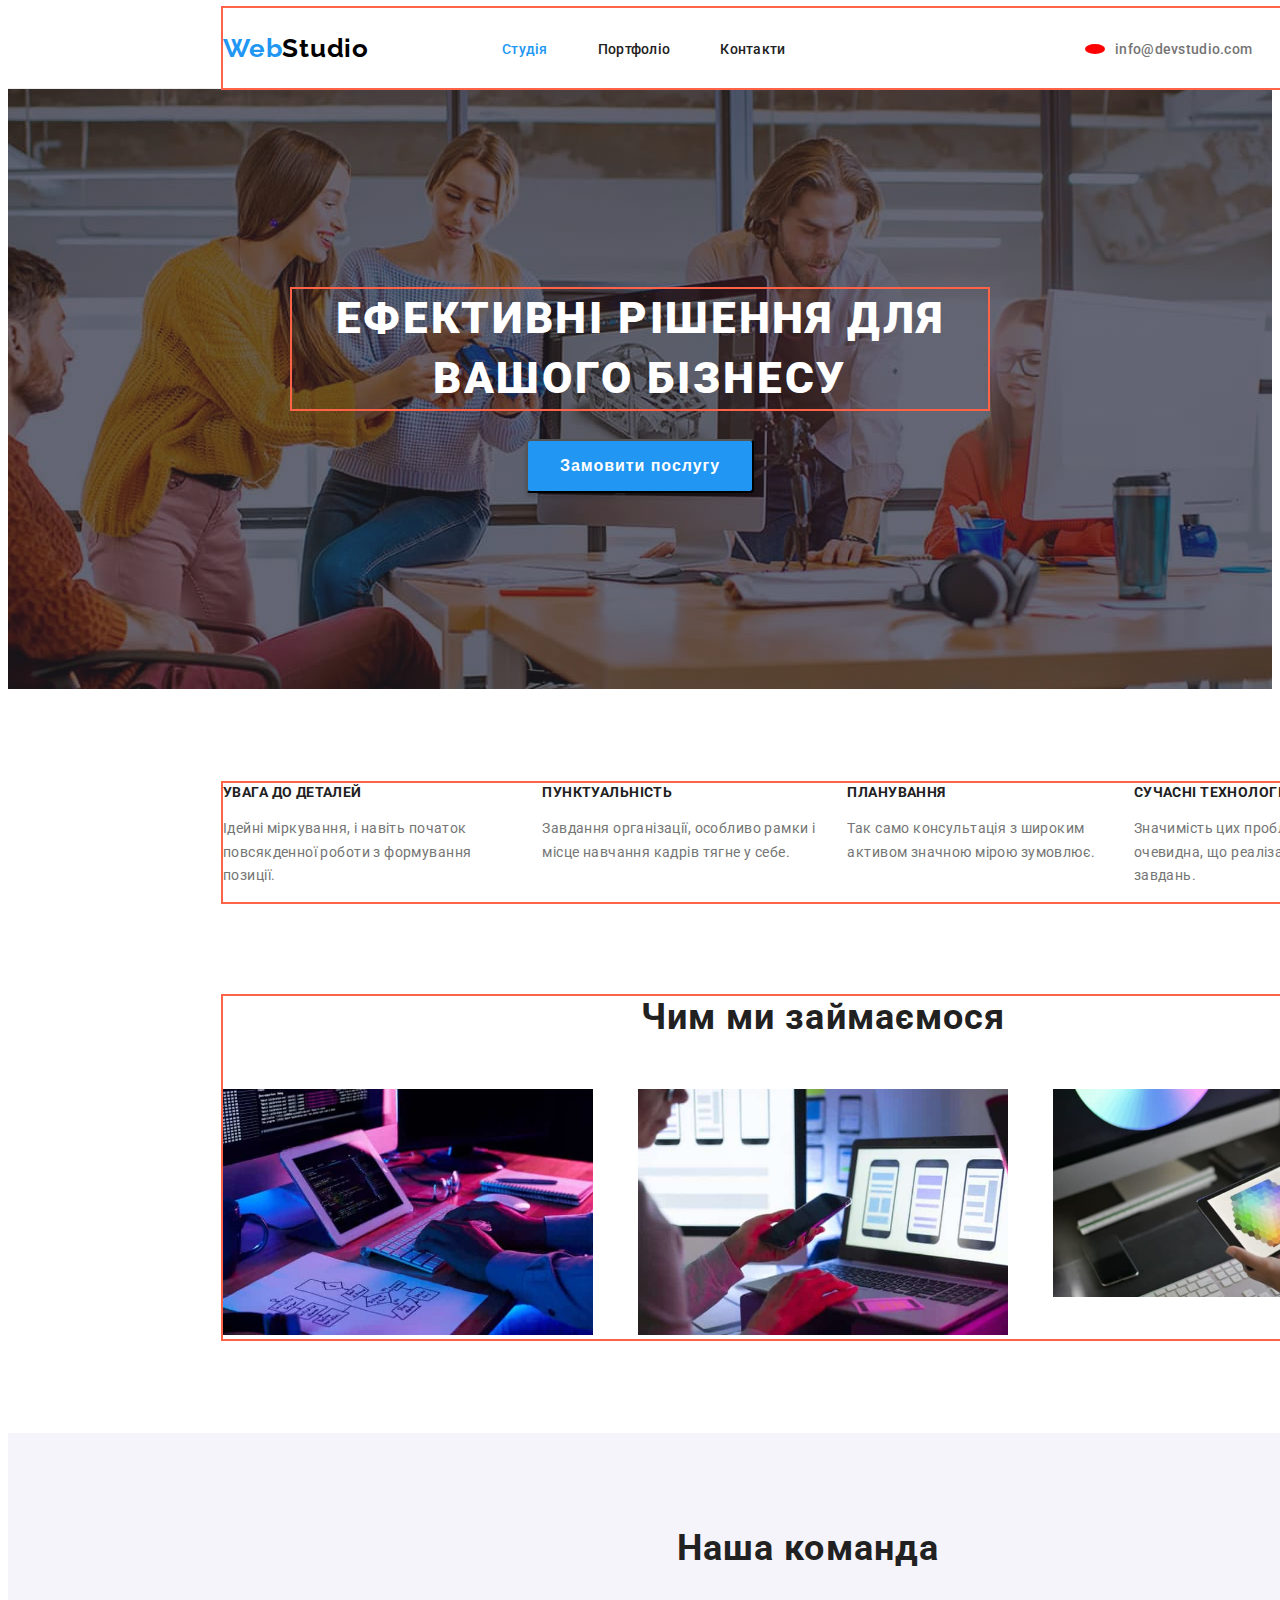
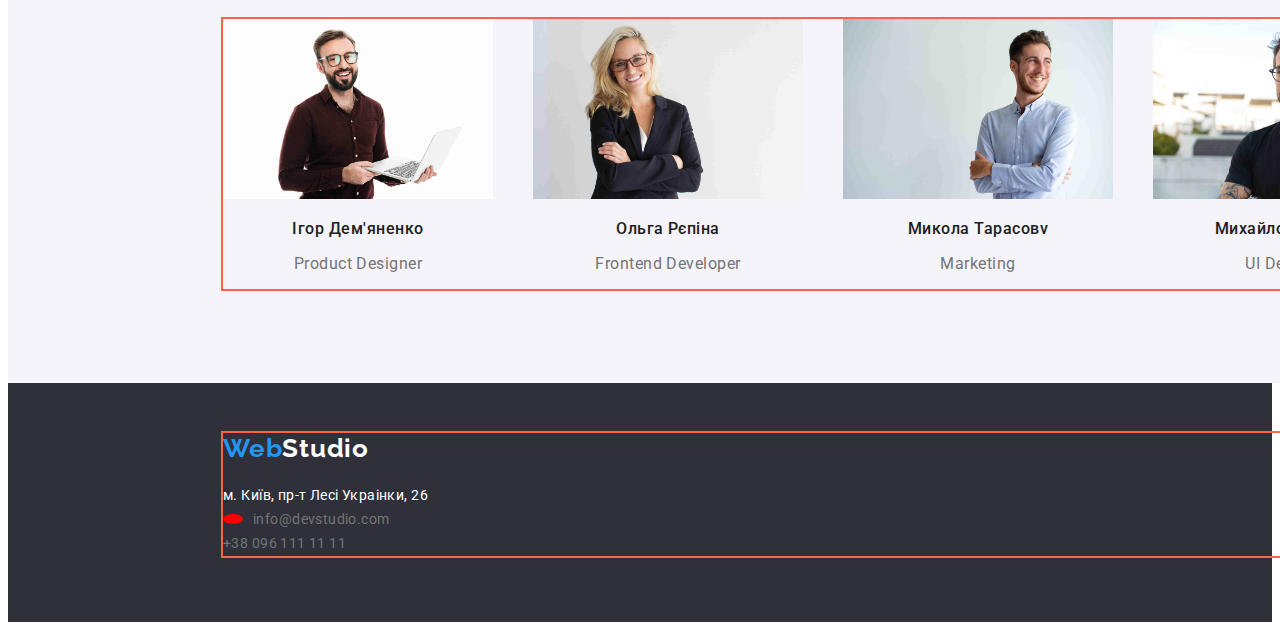
==== index.html @ aedfa8e0 "init: module graphic" ====
<!DOCTYPE html>
<html lang="UK">
  <head>
    <meta charset="UTF-8" />
    <meta http-equiv="X-UA-Compatible" content="IE=edge" />
    <meta name="viewport" content="width=device-width, initial-scale=1.0" />
    <title>Wed Studio</title>
    <link rel="preconnect" href="https://fonts.googleapis.com" />
    <link rel="preconnect" href="https://fonts.gstatic.com" crossorigin />
    <link
      href="https://fonts.googleapis.com/css2?family=Raleway:wght@700&family=Roboto:wght@400;500;700;900&display=swap"
      rel="stylesheet"/>
        <link rel="stylesheet" href="https://cdnjs.cloudflare.com/ajax/libs/modern-normalize/1.1.0/modern-normalize.min.css"
          integrity="sha512-wpPYUAdjBVSE4KJnH1VR1HeZfpl1ub8YT/NKx4PuQ5NmX2tKuGu6U/JRp5y+Y8XG2tV+wKQpNHVUX03MfMFn9Q=="
          crossorigin="anonymous" referrerpolicy="no-referrer" />
    <link rel="stylesheet" href="./css/styles.css" />
  </head>
  <body>
    <!-- Шапка сайту -->
    <header>
<div class="header-section container">
  <nav class="nav-menu">
  <a href="./index.html" class="logo-header"><span>Web</span>Studio</a>
  <ul class="nav-list">
    <li><a href="./index.html" class="studio current">Студія</a></li>
    <li><a href="./portfolio.html" class="portfolio">Портфоліо</a></li>
    <li><a href="/" class="contacts">Контакти</a></li>
  </ul>
</nav>
<ul class="header-address">
  <li><a href="mailto:info@devstudio.com" class="mail">info@devstudio.com</a></li>
  <li><a href="telto:+380961111111" class="tel">+38 096 111 11 11</a></li>
</ul>
</div>
    </header>
    <main>
      <!-- Герой -->
      <section class="hero">
        <h1 class="hero-heading">Ефективні рішення для вашого бізнесу</h1>
        <button type="button" class="hero-btn">Замовити послугу</button>
      </section>
      <!-- Особливості -->
      <section class="features container">
        <ul class="features-list">
          <li class="attantion">
            <h3>УВАГА ДО ДЕТАЛЕЙ</h3>
            <p>
              Ідейні міркування, і навіть початок повсякденної роботи з
              формування позиції.
            </p>
          </li>
          <li class="punctuality">
            <h3>ПУНКТУАЛЬНІСТЬ</h3>
            <p>
              Завдання організації, особливо рамки і місце навчання кадрів тягне
              у себе.
            </p>
          </li>
          <li class="planning">
            <h3>ПЛАНУВАННЯ</h3>
            <p>
              Так само консультація з широким активом значною мірою зумовлює.
            </p>
          </li>
          <li class="technologies">
            <h3>СУЧАСНІ ТЕХНОЛОГІЇ</h3>
            <p>
              Значимість цих проблем настільки очевидна, що реалізація планових
              завдань.
            </p>
          </li>
        </ul>
      </section>
      <!-- Чим ми займаємося -->
      <section class="working container">
        <h2>Чим ми займаємося</h2>
        <ul class="working-list">
          <li>
            <img
              src="./imges/working_prosses1.jpg"
              width="370"
              alt="Зображення з роботаю на клавіатурі"
            />
          </li>
          <li>
            <img
              src="./imges/working_prosses2.jpg"
              width="370"
              alt="Зображення з телефоном"
            />
          </li>
          <li>
            <img
              src="./imges/working_prosses3.jpg"
              width="370"
              alt="Злюраження з планшетом"
            />
          </li>
        </ul>
      </section>
      <!-- Наша команда -->
      <section class="team">
        <h2>Наша команда</h2>
        <ul class="team-list container">
          <li>
            <img
              src="./imges/igor_demyanenko.jpg"
              width="270"
              alt="Фото Ігор Дем'яненко"
            />
            <h3>Ігор Дем'яненко</h3>
            <p>Product Designer</p>
          </li>
          <li>
            <img
              src="./imges/olha_repina.jpg"
              width="270"
              alt="Фото Ольга Рєпіна"
            />
            <h3>Ольга Рєпіна</h3>
            <p>Frontend Developer</p>
          </li>
          <li>
            <img
              src="./imges/mykola_tarasov.jpg"
              width="270"
              alt="Фото Микола Тарасов"
            />
            <h3>Микола Тарасовv</h3>
            <p>Marketing</p>
          </li>
          <li>
            <img
              src="./imges/mykhaylo_yermakov.jpg"
              width="270"
              alt="Фото Михайло Єрмаков"
            />
            <h3>Михайло Єрмаков</h3>
            <p>UI Designer</p>
          </li>
        </ul>
      </section>
    </main>

    <!-- Підвал -->
    <footer>
      <div class="container">
      <a href="/" class="logo-footer"><span>Web</span>Studio</a>
      <address class="footer-address">
        <ul>
          <li>
            <a
              href="https://goo.gl/maps/CPtrU1FHBa2aNyZL9"
              target="_blank"
              rel="noopener noreferrer nofollow"
              >м. Київ, пр-т Лесі Украінки, 26</a
            >
          </li>
          <li>
            <a href="mailto:info@devstudio.com" class="mail"
              >info@devstudio.com</a
            >
          </li>
          <li>
            <a href="telto:+380961111111" class="tel">+38 096 111 11 11</a>
          </li>
        </ul>
      </address>
      </div>
    </footer>
  </body>
</html>
---- css/styles.css ----
:root {
  --heading-color: rgba(33, 33, 33, 1);
  --content-color: rgba(117, 117, 117, 1);
  --dark-background: rgba(47, 48, 58, 1);
  --light-background: rgba(245, 244, 250, 1);
  --interactive-color: rgba(33, 150, 243, 1);
}

html {
  box-sizing: border-box;
}

*,
*::before,
*::after {
  box-sizing: inherit;
}

body {
  font-family: "Roboto", sans-serif;
  color: var(--content-color);
}

li {
  padding: 0;
  margin: 0;
  list-style-type: none;
}

a {
  text-decoration: none;
}

.container {
width: 1200px;
margin: 0 215px;
outline: 2px solid tomato;
}

/* Шапка */

header {
  border-bottom: 1px solid #ECECEC;
}

.logo-header {
  color: rgba(0, 0, 0, 1);

  font-family: "Raleway";

  font-weight: 700;
  font-size: 26px;
  line-height: 1.19;

  letter-spacing: 0.03em;
}

.logo-header span {
  color: var(--interactive-color);
}

.header-section {
  display: flex;
  align-items: center;
  justify-content: space-between;
  margin: 0 215px;
  outline: 2px solid tomato;

  min-height: 80px;

}

.nav-menu {
  display: flex;
  align-items: center;
}

.nav-list {
  display: flex;
  margin-left: 93px;
}

.nav-list li:not(:last-child) {
    margin-right: 50px;
  }

.nav-list a {
  color: var(--heading-color);

  font-weight: 500;
  font-size: 14px;
  line-height: 1.14;

  letter-spacing: 0.02em;
}

.header-address {
  display: flex;
}

.header-address li + li {
    margin-left: 50px;
  }



.nav-list a:hover,
.nav-list a:focus,
.header-address a:hover,
.header-address a:focus,
.nav-list .current {
  color: var(--interactive-color);
}

.header-address a {
  color: var(--content-color);

  font-weight: 500;
  font-size: 14px;
  line-height: 1.14;

  letter-spacing: 0.02em;
}

.mail::before {
content: '';
display: inline-block;
margin-right: 10px;
width: 20px;
height: 10px;
background-color: red;
align-items: center;

/* fill: currentColor; */
border-radius: 50%;
}

/* Герой */

.hero {
  max-width: 1600px;
  height: 600px;

  margin-left: auto;
  margin-right: auto;
  padding-top: 200px;
  padding-bottom: 200px;
  background-color: var(--dark-background);
  text-align: center;

  background-image: linear-gradient(to right, rgba(47, 48, 58, 0.4), rgba(47, 48, 58, 0.4)),
  url(../imges/hero_overlay.jpg);
  
  background-repeat: no-repeat;
  background-position: center;
  background-size: cover;
}

.hero-heading {
  margin: 0 auto;
  width: 696px;

  color: rgba(255, 255, 255, 1);

  font-weight: 900;
  font-size: 44px;
  line-height: 1.36;

  text-align: center;
  letter-spacing: 0.06em;
  text-transform: uppercase;

  outline: 2px solid tomato;
}

.hero-btn {
  /* margin-left: auto;
  margin-right: auto; */
  display: inline-block;
  margin-top: 30px;

  color: rgba(255, 255, 255, 1);
  background-color: var(--interactive-color);
  box-shadow: 0px 4px 4px rgba(0, 0, 0, 0.15);
  border-radius: 4px;

  font-weight: 700;
  font-size: 16px;
  line-height: 1.88;

  align-items: center;
  text-align: center;
  letter-spacing: 0.06em;

  cursor: pointer;

  padding-top: 10px;
  padding-left: 32px;
  padding-bottom: 10px;
  padding-right: 32px;
  min-width: 216px;
}

.hero-btn:hover {
  background-color: #188CE8;
  filter: drop-shadow(0px 4px 4px rgba(0, 0, 0, 0.25));
}

/* Особливості */

.features {
  margin-top: 94px;
}

.features-list {
  margin: 0;
  padding: 0;
  display: flex;
  justify-content: space-between;
}

.features-list li:not(:last-child) {
margin-right: 30px;
}

.features h3 {
  color: var(--heading-color);

  margin: 0;

  font-weight: 700;
  font-size: 14px;
  line-height: 1.4;

  letter-spacing: 0.03em;
  text-transform: uppercase;
}

.features p {
  font-size: 14px;
  line-height: 1.71;

  letter-spacing: 0.03em;
}

/* Чим ми займаємось */

.working {
  margin-top: 94px;
}

.working h2 {
  color: var(--heading-color);

  margin: 0;

  font-size: 36px;
  line-height: 1.17;

  text-align: center;
  letter-spacing: 0.03em;
}

.working-list {
  display: flex;
  padding: 0;
  margin-top: 50px;
  justify-content: space-between;
}

.working-list li:not(:last-child) {
  margin-right: 30px;
}
/* Наша команда */

.team {
  width: 1600px;
  margin-top: 94px;
  padding-bottom: 94px;
  background-color: var(--light-background);
}

.team-list {
  display: flex;

  padding-left: 0;
  margin-top: 50px;
  justify-content: space-between;
}

.team-list li:not(:last-child) {
  margin-right: 30px;
}

.team h2 {
  color: var(--heading-color);

 padding-top: 94px;
  margin: 0;

  font-size: 36px;
  line-height: 1.17;

  text-align: center;
  letter-spacing: 0.03em;
}

.team h3 {
  color: var(--heading-color);

  font-weight: 500;
  font-size: 16px;
  line-height: 1.188;

  text-align: center;
  letter-spacing: 0.03em;
}

.team p {
  font-size: 16px;
  line-height: 1.188;

  text-align: center;
  letter-spacing: 0.03em;
}

/* Портфоліо */
.portfolio-section {
  margin-top: 72px;
  margin-bottom: 116px;
  padding: 0;

  outline: 2px solid tomato;
}

.portfolio-list {
  display: flex;
  flex-wrap: wrap;
  /* justify-content: space-between; */

  padding: 0;
}

.portfolio-list li {
  padding: 0;
  margin-right: 30px;
  margin-bottom: 30px;
  outline: 2px solid tomato;
}

.portfolio-list li:nth-child(3n) {
  margin-right: 0;
}

.portfolio-list li:nth-last-child(-n+3) {
  margin-bottom: 0;
}

.portfolio-header {
  display: none;
}

.portfolio-filter {
  display: flex;
  justify-content: center;
  padding: 0;
}

.portfolio-filter button {
  min-width: 73px;
  padding: 4px 20px;

  background-color: var(--light-background);
  border-radius: 4px;
  border-color: transparent;

  font-family: inherit;
  font-weight: 500;
  font-size: 16px;
  line-height: 1.62;

  text-align: center;
  letter-spacing: 0.03em;

  cursor: pointer;
}

.portfolio-filter li:not(:last-child) {
margin-right: 8px;
}

.portfolio-filter button:hover,
.portfolio-filter button:focus {
  background-color: var(--interactive-color);
  color: rgba(255, 255, 255, 1);
}

.portfolio-list h2 {
  color: rgba(33, 33, 33, 1);

  font-size: 18px;
  line-height: 2;

  letter-spacing: 0.06em;
}



.portfolio-list p {
  font-size: 16px;
  line-height: 1.88;

  letter-spacing: 0.03em;
}

/* Підвал */

footer {
max-width: 1600px;

padding-top: 50px;
padding-bottom:  50px;

  background-color: var(--dark-background);
}

.logo-footer {
  color: rgba(255, 255, 255, 1);

  font-family: "Raleway";
  font-weight: 700;
  font-size: 26px;
  line-height: 1.19;

  letter-spacing: 0.03em;
}

.logo-footer span {
  color: var(--interactive-color);
}

.footer-address > ul {
  margin-top: 20px;
  padding-left: 0;
}

.footer-address [href*="https"] {
  color: rgba(255, 255, 255, 1);


  font-style: normal;
  font-size: 14px;
  line-height: 1.71;

  letter-spacing: 0.03em;
}

.footer-address [href*="mailto"],
.footer-address [href*="telto"] {
  color: var(--content-color);

  font-style: normal;
  font-size: 14px;
  line-height: 1.71;

  letter-spacing: 0.03em;
}

.footer-address [href*="mailto"]:hover,
.footer-address [href*="mailto"]:focus,
.footer-address [href*="telto"]:hover,
.footer-address [href*="telto"]:focus {
  color: var(--interactive-color);
}
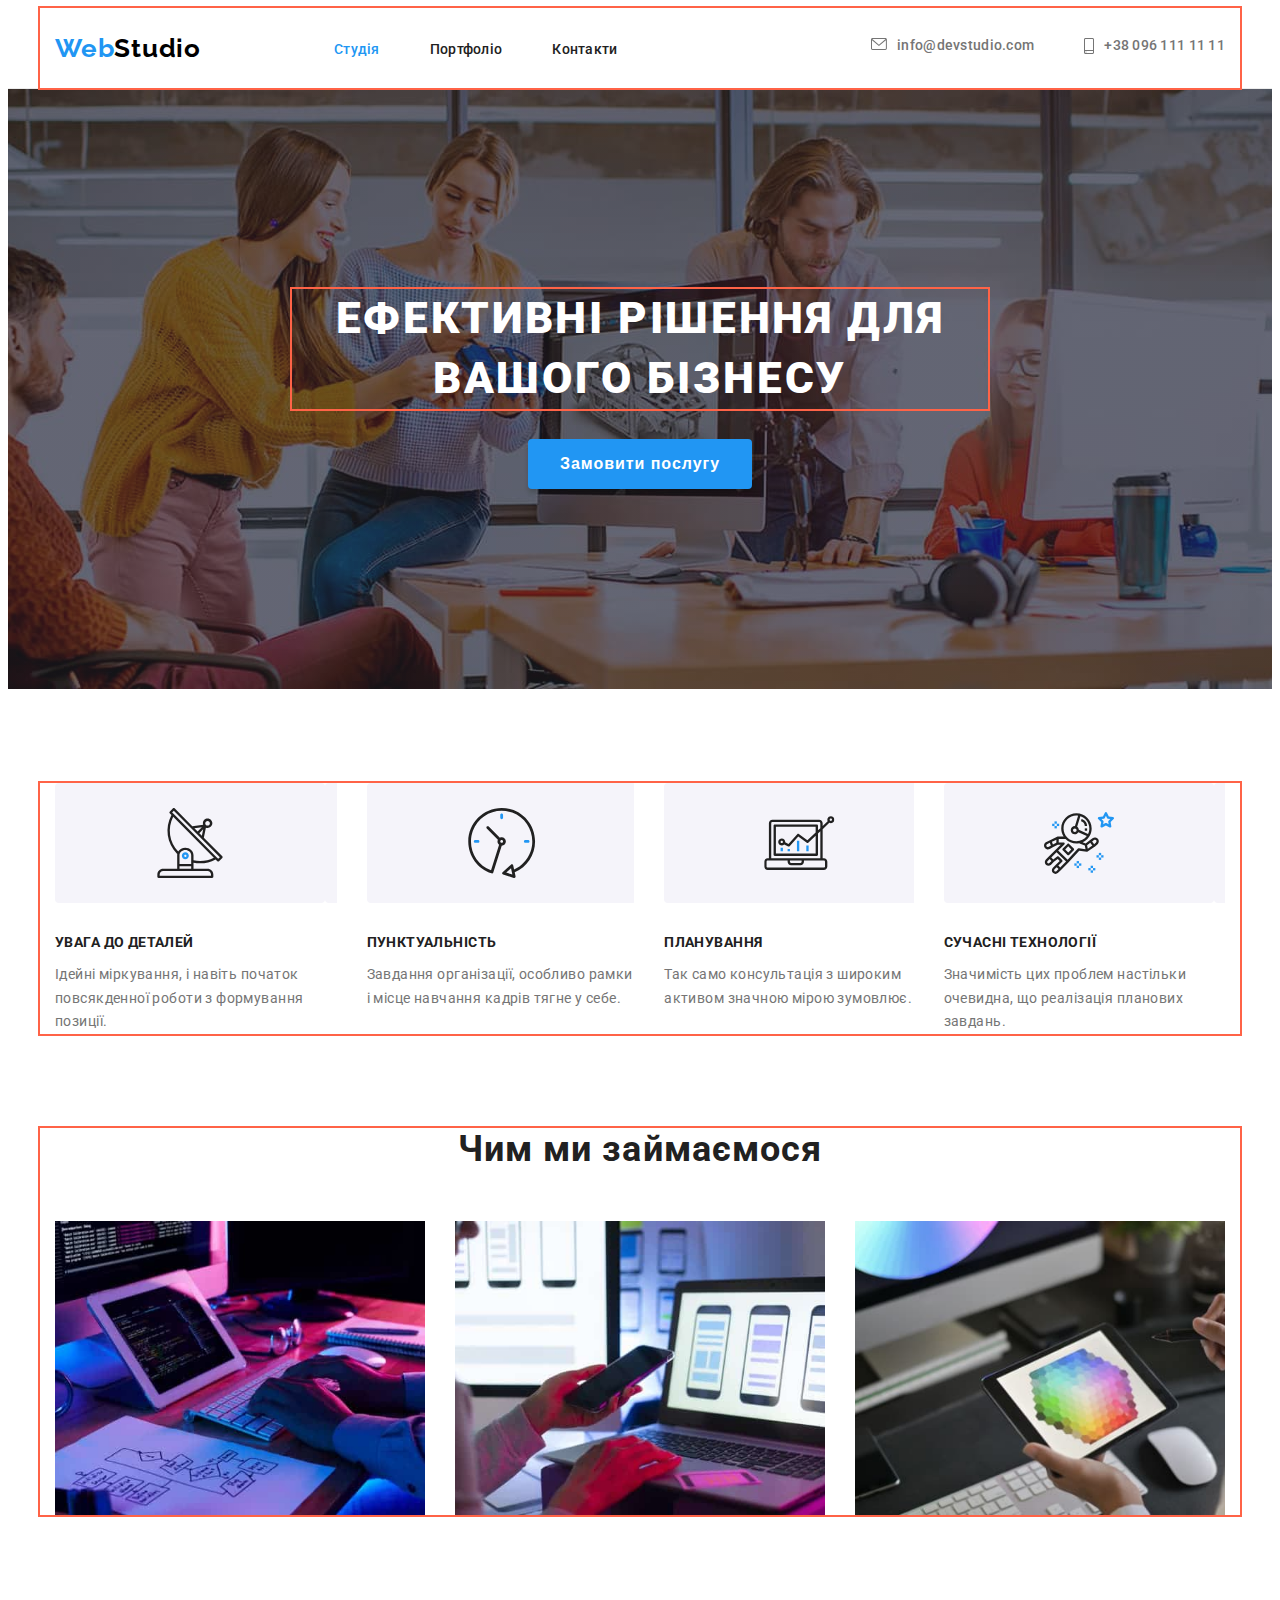
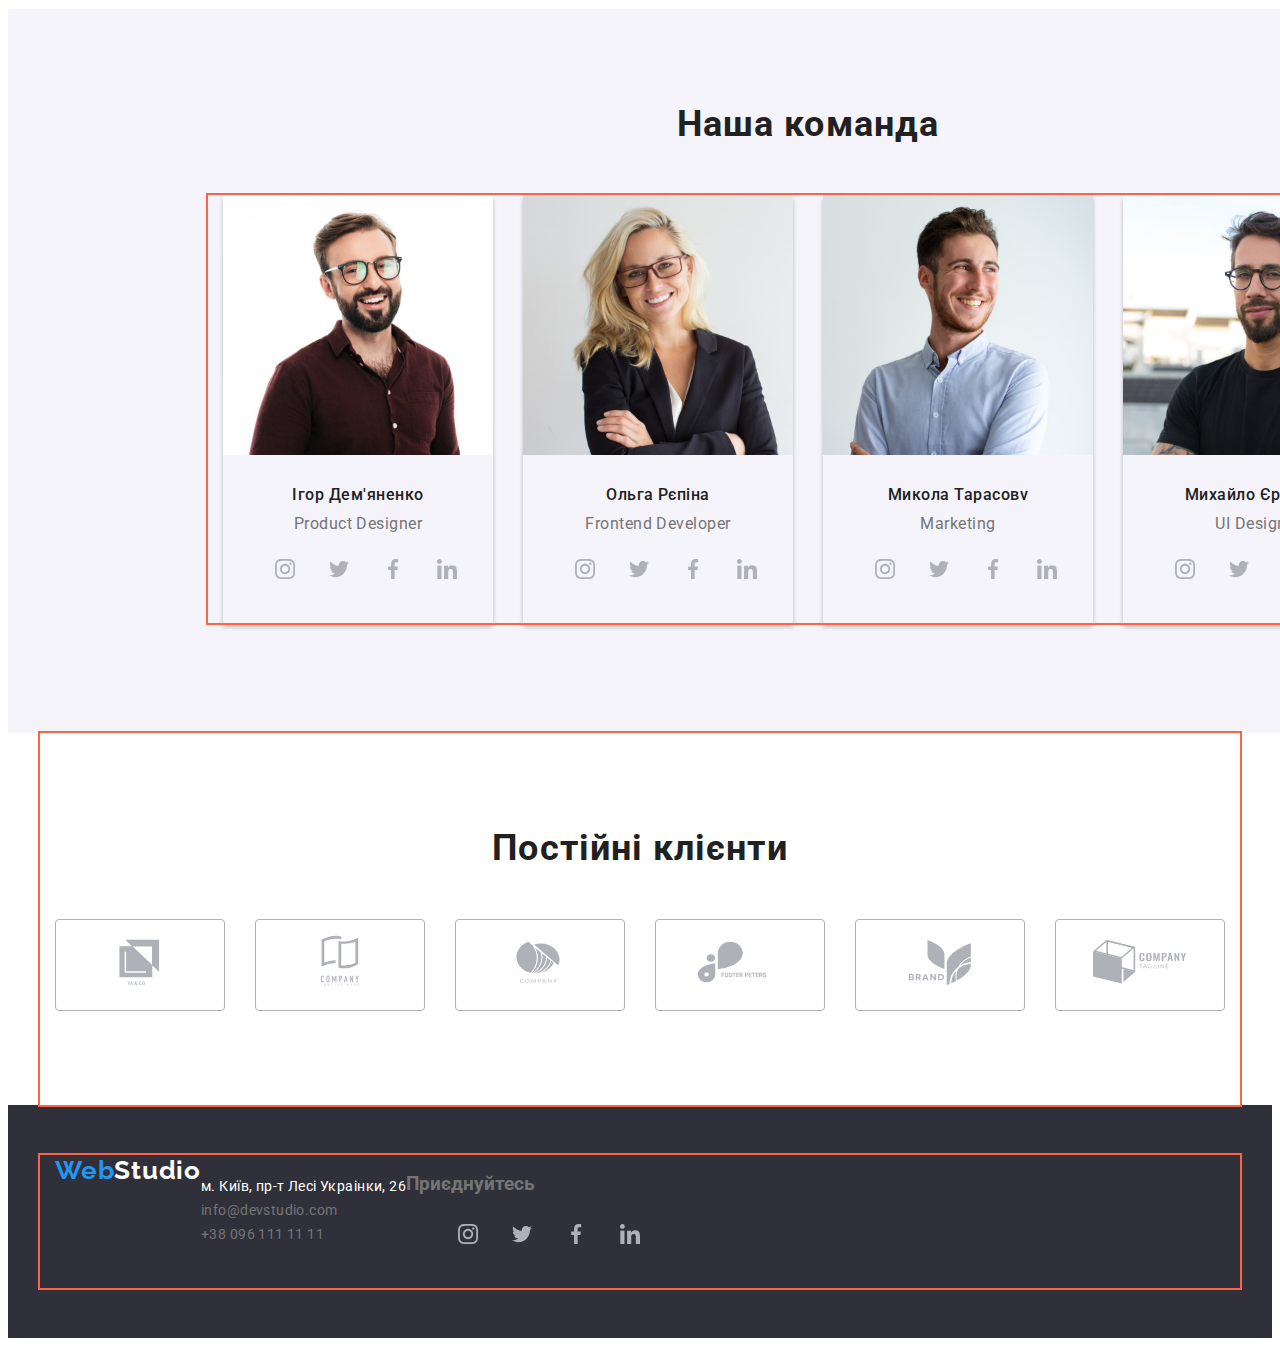
==== commit d6f27c6a: "feat: add svg files" ====
--- a/index.html
+++ b/index.html
@@ -28,8 +28,10 @@
   </ul>
 </nav>
 <ul class="header-address">
-  <li><a href="mailto:info@devstudio.com" class="mail">info@devstudio.com</a></li>
-  <li><a href="telto:+380961111111" class="tel">+38 096 111 11 11</a></li>
+  <li><a href="mailto:info@devstudio.com" class="mail"><div class="icon-mail"><svg><use href="./imges/sprite.svg#envelope"></use></svg></div>info@devstudio.com</a></li>
+  <li><a href="telto:+380961111111" class="tel"><div class="icon-tel"><svg>
+      <use href="./imges/sprite.svg#smartphone"></use>
+    </svg></div>+38 096 111 11 11</a></li>
 </ul>
 </div>
     </header>
@@ -42,27 +44,27 @@
       <!-- Особливості -->
       <section class="features container">
         <ul class="features-list">
-          <li class="attantion">
+          <li class="attantion icons-features">
             <h3>УВАГА ДО ДЕТАЛЕЙ</h3>
             <p>
               Ідейні міркування, і навіть початок повсякденної роботи з
               формування позиції.
             </p>
           </li>
-          <li class="punctuality">
+          <li class="punctuality icons-features">
             <h3>ПУНКТУАЛЬНІСТЬ</h3>
             <p>
               Завдання організації, особливо рамки і місце навчання кадрів тягне
               у себе.
             </p>
           </li>
-          <li class="planning">
+          <li class="planning icons-features">
             <h3>ПЛАНУВАННЯ</h3>
             <p>
               Так само консультація з широким активом значною мірою зумовлює.
             </p>
           </li>
-          <li class="technologies">
+          <li class="technologies icons-features">
             <h3>СУЧАСНІ ТЕХНОЛОГІЇ</h3>
             <p>
               Значимість цих проблем настільки очевидна, що реалізація планових
@@ -75,21 +77,19 @@
       <section class="working container">
         <h2>Чим ми займаємося</h2>
         <ul class="working-list">
-          <li>
-            <img
-              src="./imges/working_prosses1.jpg"
-              width="370"
-              alt="Зображення з роботаю на клавіатурі"
-            />
-          </li>
-          <li>
+          <li class="working-thumb">
+              <img src="./imges/working_prosses1.jpg" 
+              width="370" 
+              alt="Зображення з роботаю на клавіатурі" />
+          </li>
+          <li class="working-thumb">
             <img
               src="./imges/working_prosses2.jpg"
               width="370"
               alt="Зображення з телефоном"
             />
           </li>
-          <li>
+          <li class="working-thumb">
             <img
               src="./imges/working_prosses3.jpg"
               width="370"
@@ -103,48 +103,187 @@
         <h2>Наша команда</h2>
         <ul class="team-list container">
           <li>
-            <img
-              src="./imges/igor_demyanenko.jpg"
-              width="270"
-              alt="Фото Ігор Дем'яненко"
-            />
+           <div class="team-thumb">
+              <img src="./imges/igor_demyanenko.jpg" height="260" alt="Фото Ігор Дем'яненко" />
+           </div>
             <h3>Ігор Дем'яненко</h3>
             <p>Product Designer</p>
-          </li>
-          <li>
+            <ul class="massengers">
+              <li>
+                <a href="/" class="massenger-link" aria-label="Інстаграм">
+                 <svg class="icon-instagram">
+                   <use xlink:href="./imges/sprite.svg#instagram" width="20" height="20"></use>
+                 </svg>
+                </a>
+              </li>
+              <li>
+                <a href="/" class="massenger-link" aria-label="Твітер">
+                 <svg class="icon-twitter">
+                   <use xlink:href="./imges/sprite.svg#twitter" width="20" height="20"></use>
+                 </svg>
+                </a>
+              </li>
+              <li>
+                 <a href="/" class="massenger-link" aria-label="Фейсбук">
+                 <svg class="icon-facebook">
+                    <use href="./imges/sprite.svg#facebook" width="20" height="20"></use>
+                 </svg>
+                 </a>
+              </li>
+              <li>
+                <a href="/" class="massenger-link" aria-label="Лінкедін">
+                  <svg class="icon-linkedin">
+                    <use xlink:href="./imges/sprite.svg#linkedin" width="20" height="20"></use>
+                  </svg>
+                </a>
+              </li>
+            </ul>
+          </li>
+          <li>
+            <div class="team-thumb">
             <img
               src="./imges/olha_repina.jpg"
               width="270"
               alt="Фото Ольга Рєпіна"
             />
+            </div>
             <h3>Ольга Рєпіна</h3>
             <p>Frontend Developer</p>
-          </li>
-          <li>
+            <ul class="massengers">
+              <li>
+                <a href="/" class="massenger-link" aria-label="Інстаграм">
+                  <svg class="icon-instagram">
+                    <use xlink:href="./imges/sprite.svg#instagram" width="20" height="20"></use>
+                  </svg>
+                </a>
+              </li>
+              <li>
+                <a href="/" class="massenger-link" aria-label="Твітер">
+                  <svg class="icon-twitter">
+                    <use xlink:href="./imges/sprite.svg#twitter" width="20" height="20"></use>
+                  </svg>
+                </a>
+              </li>
+              <li>
+                <a href="/" class="massenger-link" aria-label="Фейсбук">
+                  <svg class="icon-facebook">
+                    <use href="./imges/sprite.svg#facebook" width="20" height="20"></use>
+                  </svg>
+                </a>
+              </li>
+              <li>
+                <a href="/" class="massenger-link" aria-label="Лінкедін">
+                  <svg class="icon-linkedin">
+                    <use xlink:href="./imges/sprite.svg#linkedin" width="20" height="20"></use>
+                  </svg>
+                </a>
+              </li>
+            </ul>
+          </li>
+          <li>
+            <div class="team-thumb">
             <img
               src="./imges/mykola_tarasov.jpg"
               width="270"
               alt="Фото Микола Тарасов"
             />
+            </div>
             <h3>Микола Тарасовv</h3>
             <p>Marketing</p>
-          </li>
-          <li>
+            <ul class="massengers">
+              <li>
+                <a href="/" class="massenger-link" aria-label="Інстаграм">
+                  <svg class="icon-instagram">
+                    <use xlink:href="./imges/sprite.svg#instagram" width="20" height="20"></use>
+                  </svg>
+                </a>
+              </li>
+              <li>
+                <a href="/" class="massenger-link" aria-label="Твітер">
+                  <svg class="icon-twitter">
+                    <use xlink:href="./imges/sprite.svg#twitter" width="20" height="20"></use>
+                  </svg>
+                </a>
+              </li>
+              <li>
+                <a href="/" class="massenger-link" aria-label="Фейсбук">
+                  <svg class="icon-facebook">
+                    <use href="./imges/sprite.svg#facebook" width="20" height="20"></use>
+                  </svg>
+                </a>
+              </li>
+              <li>
+                <a href="/" class="massenger-link" aria-label="Лінкедін">
+                  <svg class="icon-linkedin">
+                    <use xlink:href="./imges/sprite.svg#linkedin" width="20" height="20"></use>
+                  </svg>
+                </a>
+              </li>
+            </ul>
+          </li>
+          <li>
+            <div class="team-thumb">
             <img
               src="./imges/mykhaylo_yermakov.jpg"
               width="270"
               alt="Фото Михайло Єрмаков"
             />
+            </div>
             <h3>Михайло Єрмаков</h3>
             <p>UI Designer</p>
+            <ul class="massengers">
+              <li>
+                <a href="/" class="massenger-link" aria-label="Інстаграм">
+                  <svg class="icon-instagram">
+                    <use xlink:href="./imges/sprite.svg#instagram" width="20" height="20"></use>
+                  </svg>
+                </a>
+              </li>
+              <li>
+                <a href="/" class="massenger-link" aria-label="Твітер">
+                  <svg class="icon-twitter">
+                    <use xlink:href="./imges/sprite.svg#twitter" width="20" height="20"></use>
+                  </svg>
+                </a>
+              </li>
+              <li>
+                <a href="/" class="massenger-link" aria-label="Фейсбук">
+                  <svg class="icon-facebook">
+                    <use href="./imges/sprite.svg#facebook" width="20" height="20"></use>
+                  </svg>
+                </a>
+              </li>
+              <li>
+                <a href="/" class="massenger-link" aria-label="Лінкедін">
+                  <svg class="icon-linkedin">
+                    <use xlink:href="./imges/sprite.svg#linkedin" width="20" height="20"></use>
+                  </svg>
+                </a>
+              </li>
+            </ul>
           </li>
         </ul>
       </section>
+
+      <!-- Постійні клієнти -->
+
+<section class="clients container">
+  <h2>Постійні клієнти</h2>
+  <ul class="clients-list">
+    <li><a href="/"><svg><use href="./imges/sprite.svg#Logo1" ></use></svg></a></li>
+    <li><a href="/"><svg><use href="./imges/sprite.svg#Logo2"></use></svg></a></li>
+    <li><a href="/"><svg><use href="./imges/sprite.svg#Logo3"></use></svg></a></li>
+    <li><a href="/"><svg><use href="./imges/sprite.svg#Logo4"></use></svg></a></li>
+    <li><a href="/"><svg><use href="./imges/sprite.svg#Logo5"></use></svg></a></li>
+    <li><a href="/"><svg><use href="./imges/sprite.svg#Logo6"></use></svg></a></li>
+  </ul>
+</section>
+
     </main>
 
     <!-- Підвал -->
     <footer>
-      <div class="container">
+      <div class="footer-section container">
       <a href="/" class="logo-footer"><span>Web</span>Studio</a>
       <address class="footer-address">
         <ul>
@@ -166,6 +305,39 @@
           </li>
         </ul>
       </address>
+      <div class="invitation">
+        <h3>Приєднуйтесь</h3>
+        <ul class="massengers">
+          <li>
+            <a href="/" class="massenger-link" aria-label="Інстаграм">
+              <svg class="icon-instagram">
+                <use xlink:href="./imges/sprite.svg#instagram" width="20" height="20"></use>
+              </svg>
+            </a>
+          </li>
+          <li>
+            <a href="/" class="massenger-link" aria-label="Твітер">
+              <svg class="icon-twitter">
+                <use xlink:href="./imges/sprite.svg#twitter" width="20" height="20"></use>
+              </svg>
+            </a>
+          </li>
+          <li>
+            <a href="/" class="massenger-link" aria-label="Фейсбук">
+              <svg class="icon-facebook">
+                <use href="./imges/sprite.svg#facebook" width="20" height="20"></use>
+              </svg>
+            </a>
+          </li>
+          <li>
+            <a href="/" class="massenger-link" aria-label="Лінкедін">
+              <svg class="icon-linkedin">
+                <use xlink:href="./imges/sprite.svg#linkedin" width="20" height="20"></use>
+              </svg>
+            </a>
+          </li>
+        </ul>
+      </div>
       </div>
     </footer>
   </body>
--- a/css/styles.css
+++ b/css/styles.css
@@ -33,13 +33,20 @@
 
 .container {
 width: 1200px;
-margin: 0 215px;
+margin-left: auto;
+margin-right: auto;
+padding-left: 15px;
+padding-right: 15px;
 outline: 2px solid tomato;
 }
 
 /* Шапка */
 
 header {
+  max-width: 1600px;
+  margin-left: auto;
+  margin-right: auto;
+
   border-bottom: 1px solid #ECECEC;
 }
 
@@ -60,13 +67,11 @@
 }
 
 .header-section {
+  min-height: 80px;
   display: flex;
   align-items: center;
   justify-content: space-between;
-  margin: 0 215px;
   outline: 2px solid tomato;
-
-  min-height: 80px;
 
 }
 
@@ -115,6 +120,8 @@
 .header-address a {
   color: var(--content-color);
 
+  display: flex;
+
   font-weight: 500;
   font-size: 14px;
   line-height: 1.14;
@@ -122,17 +129,20 @@
   letter-spacing: 0.02em;
 }
 
-.mail::before {
-content: '';
-display: inline-block;
-margin-right: 10px;
-width: 20px;
-height: 10px;
-background-color: red;
-align-items: center;
-
-/* fill: currentColor; */
-border-radius: 50%;
+.icon-mail svg {
+  width: 16px;
+  height: 12px;
+  margin-right: 10px;
+
+  fill: currentColor;
+}
+
+.icon-tel svg {
+  width: 10px;
+  height: 16px;
+  margin-right: 10px;
+  
+  fill: currentColor;
 }
 
 /* Герой */
@@ -174,8 +184,6 @@
 }
 
 .hero-btn {
-  /* margin-left: auto;
-  margin-right: auto; */
   display: inline-block;
   margin-top: 30px;
 
@@ -183,6 +191,7 @@
   background-color: var(--interactive-color);
   box-shadow: 0px 4px 4px rgba(0, 0, 0, 0.15);
   border-radius: 4px;
+  border: 0px;
 
   font-weight: 700;
   font-size: 16px;
@@ -212,6 +221,30 @@
   margin-top: 94px;
 }
 
+.icons-features::before{
+  content: '';
+  display: block;
+  height: 120px;
+
+  margin-bottom: 30px;
+}
+
+.attantion::before {
+background-image: url(../imges/Group\ 1.svg);
+}
+
+.punctuality::before {
+  background-image: url(../imges/Group\ 2.svg);
+}
+
+.planning::before {
+  background-image: url(../imges/Group\ 3.svg);
+}
+
+.technologies::before {
+  background-image: url(../imges/Group\ 4.svg);
+}
+
 .features-list {
   margin: 0;
   padding: 0;
@@ -241,6 +274,9 @@
   line-height: 1.71;
 
   letter-spacing: 0.03em;
+
+  margin-top: 10px;
+  margin-bottom: 0;
 }
 
 /* Чим ми займаємось */
@@ -271,31 +307,114 @@
 .working-list li:not(:last-child) {
   margin-right: 30px;
 }
+
+.working-thumb {
+  min-width: 370px;
+  height: 294px;
+
+}
+
+.working-thumb > img {
+display: block;
+width: 100%;
+height: 100%;
+
+object-position: center;
+object-fit: cover;
+}
+
 /* Наша команда */
 
 .team {
   width: 1600px;
   margin-top: 94px;
+  margin-left: auto;
+  margin-right: auto;
   padding-bottom: 94px;
   background-color: var(--light-background);
 }
 
+.team-thumb {
+    display: block;
+    min-width: 270px;
+    height: 260px;
+}
+
+.team-thumb > img {
+  display: block;
+  width: 100%;
+  height: 100%;
+
+  object-fit: cover;
+  object-position: center;
+}
+
 .team-list {
   display: flex;
 
-  padding-left: 0;
   margin-top: 50px;
   justify-content: space-between;
 }
 
-.team-list li:not(:last-child) {
+.team-list > li:not(:last-child) {
   margin-right: 30px;
 }
+
+.team-list > li {
+  display: block;
+  height: 428px;
+  background-color: var(--light-background);
+  box-shadow: 0px 4px 4px rgba(0, 0, 0, 0.25);
+}
+
+.massengers {
+  display: flex;
+  padding-left: auto;
+  padding-right: auto;
+  margin: 0;
+}
+
+.massengers li {
+  list-style-type: none;
+  display: flex;
+  height: 44px;
+  width: 44px;
+  margin-bottom: 30px;
+  justify-content: center;
+  align-items: center;
+}
+
+.massenger-link {
+color: #afb1b8;
+}
+
+.massengers li:not(:last-child) {
+  margin-right: 10px;
+}
+
+.massengers svg {
+height: 20px;
+width: 20px;
+fill: currentColor;
+}
+
+.massengers li:hover {
+  height: 44px;
+  width: 44px;
+  background-color: var(--interactive-color);
+  
+  border-radius: 50%;
+}
+
+.massengers svg:hover {
+fill: #fff;
+}
+
 
 .team h2 {
   color: var(--heading-color);
 
- padding-top: 94px;
+  padding-top: 94px;
   margin: 0;
 
   font-size: 36px;
@@ -307,6 +426,9 @@
 
 .team h3 {
   color: var(--heading-color);
+
+  margin-top: 30px;
+  margin-bottom: 10px;
 
   font-weight: 500;
   font-size: 16px;
@@ -320,17 +442,79 @@
   font-size: 16px;
   line-height: 1.188;
 
-  text-align: center;
-  letter-spacing: 0.03em;
-}
+  margin-top: 0;
+  margin-bottom: 16px;
+
+  text-align: center;
+  letter-spacing: 0.03em;
+}
+
+/* Постійні клієнти */
+
+.clients h2 {
+  color: var(--heading-color);
+
+  padding-top: 94px;
+  margin: 0;
+
+  font-size: 36px;
+  line-height: 1.17;
+
+  text-align: center;
+  letter-spacing: 0.03em;
+}
+
+.clients-list {
+  display: flex;
+  padding: 0;
+  padding-bottom: 94px;
+  margin-bottom: 0;
+  margin-top: 50px;
+}
+
+.clients-list li {
+  list-style-type: none;
+  display: flex;
+
+  height: 92px;
+  width: 170px;
+
+  justify-content: center;
+  align-items: center;
+
+  border: 1px solid #AFB1B8;
+  border-radius: 4px;
+}
+
+.clients-list a {
+  color: #afb1b8;
+}
+
+.clients-list li:not(:last-child) {
+  margin-right: 30px;
+}
+
+.clients-list svg {
+  height: 60px;
+  width: 106px;
+
+  fill: currentColor;
+}
+
+.clients-list svg:hover {
+  fill: var(--interactive-color);
+}
+
+.clients-list li:hover {
+  border: 1px solid var(--interactive-color);
+}
+
 
 /* Портфоліо */
 .portfolio-section {
   margin-top: 72px;
   margin-bottom: 116px;
   padding: 0;
-
-  outline: 2px solid tomato;
 }
 
 .portfolio-list {
@@ -345,7 +529,12 @@
   padding: 0;
   margin-right: 30px;
   margin-bottom: 30px;
-  outline: 2px solid tomato;
+  border: 1px solid #EEEEEE;
+}
+
+.portfolio-list li:hover {
+  border: 1px solid #EEEEEE;
+  box-shadow: 0px 1px 1px rgba(0, 0, 0, 0.12), 0px 4px 4px rgba(0, 0, 0, 0.06), 1px 4px 6px rgba(0, 0, 0, 0.16);
 }
 
 .portfolio-list li:nth-child(3n) {
@@ -418,10 +607,12 @@
 footer {
 max-width: 1600px;
 
+margin-left: auto;
+margin-right: auto;
 padding-top: 50px;
 padding-bottom:  50px;
 
-  background-color: var(--dark-background);
+background-color: var(--dark-background);
 }
 
 .logo-footer {
@@ -472,3 +663,11 @@
 .footer-address [href*="telto"]:focus {
   color: var(--interactive-color);
 }
+
+.footer-section {
+  display: flex;
+}
+
+/* фот соцсетей футера
+
+background: rgba(255, 255, 255, 0.1); */
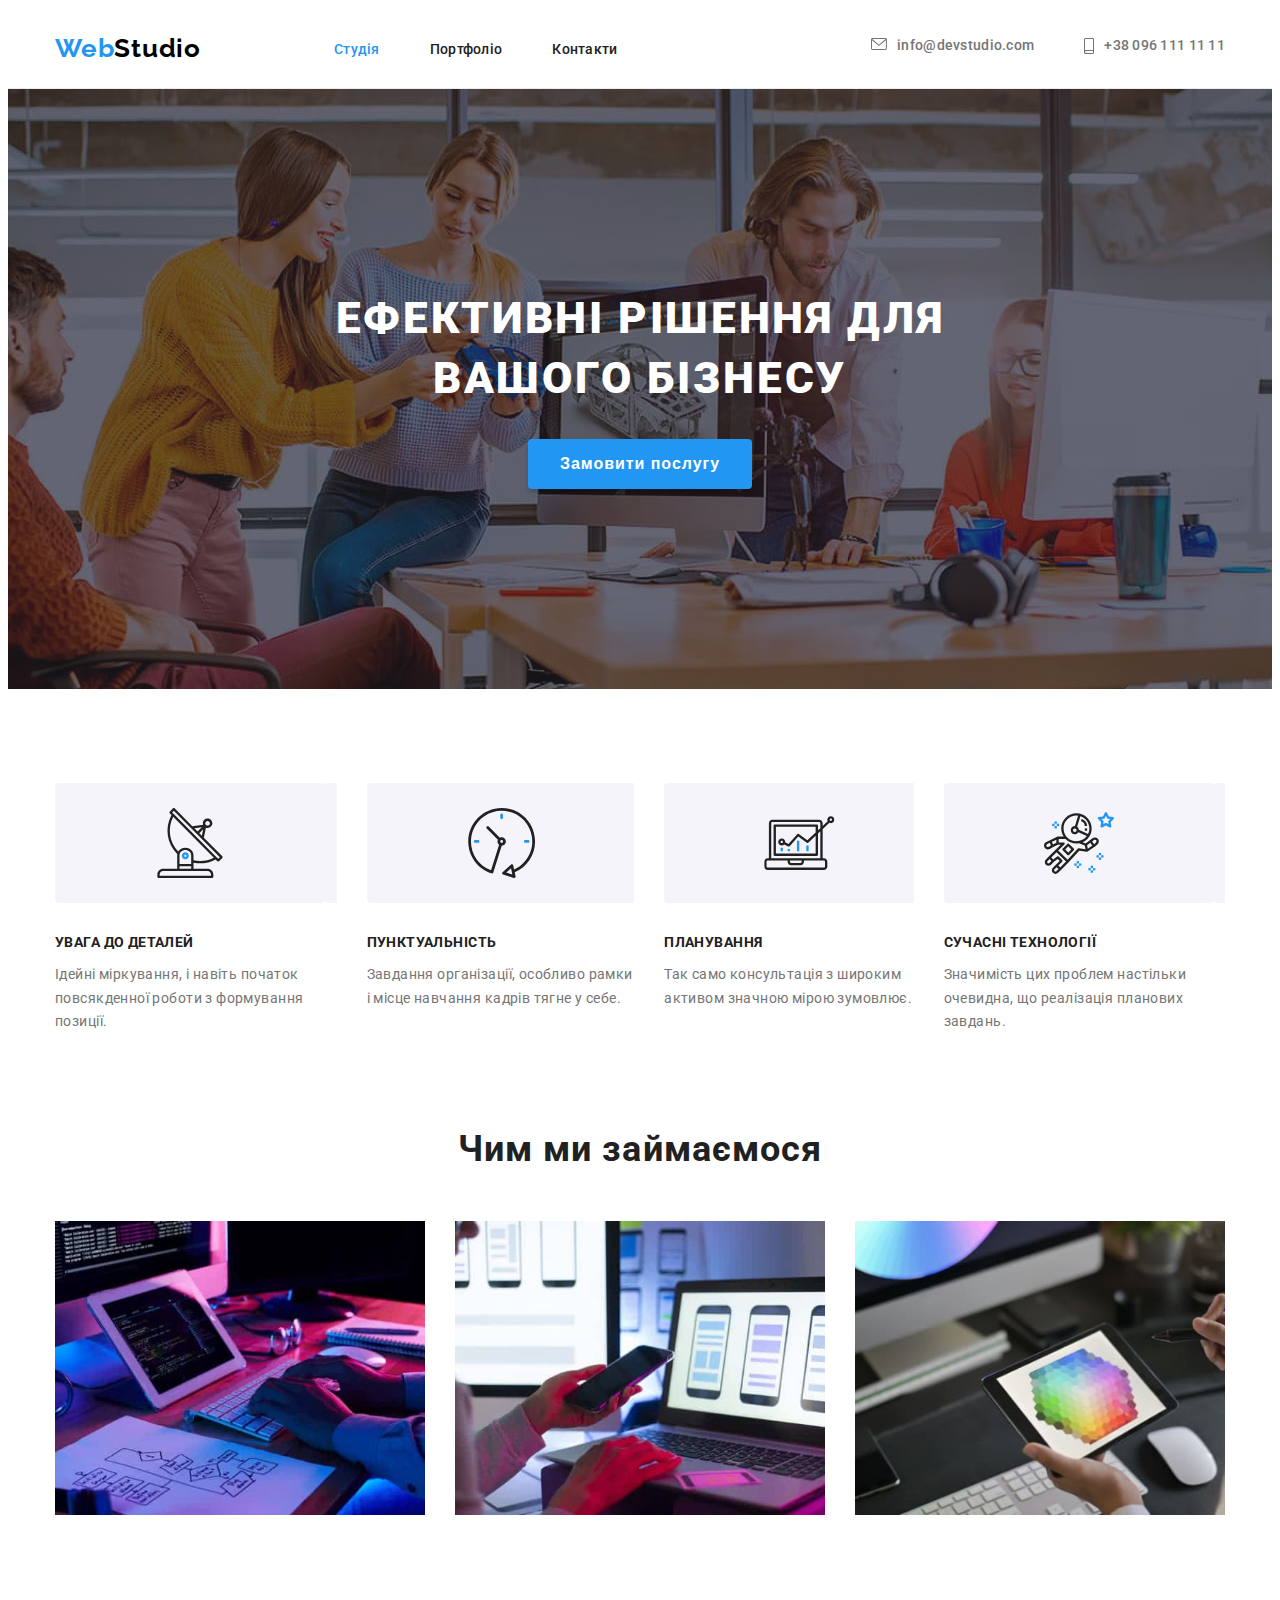
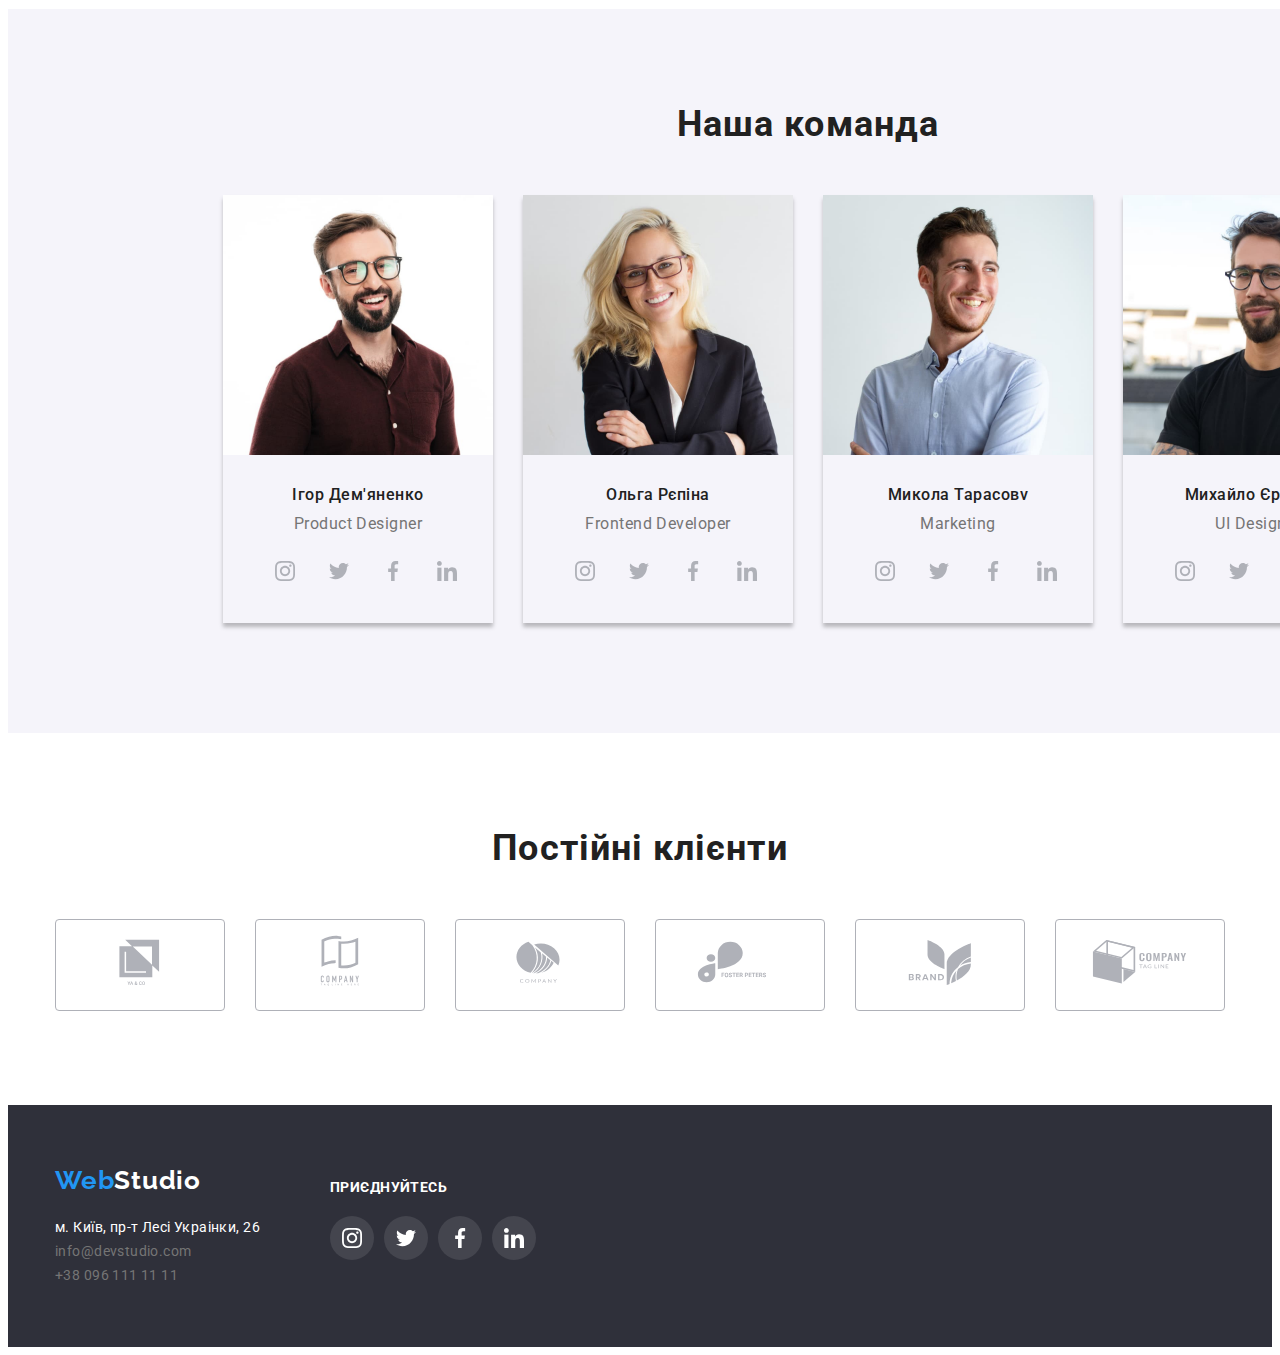
==== commit 747151b5: "refactor: madule graphic completed" ====
--- a/index.html
+++ b/index.html
@@ -284,27 +284,27 @@
     <!-- Підвал -->
     <footer>
       <div class="footer-section container">
+      <div>
       <a href="/" class="logo-footer"><span>Web</span>Studio</a>
       <address class="footer-address">
-        <ul>
+        <ul class="footer-address-list">
           <li>
             <a
               href="https://goo.gl/maps/CPtrU1FHBa2aNyZL9"
               target="_blank"
               rel="noopener noreferrer nofollow"
-              >м. Київ, пр-т Лесі Украінки, 26</a
-            >
+              >м. Київ, пр-т Лесі Украінки, 26</a>
           </li>
           <li>
             <a href="mailto:info@devstudio.com" class="mail"
-              >info@devstudio.com</a
-            >
+              >info@devstudio.com</a>
           </li>
           <li>
             <a href="telto:+380961111111" class="tel">+38 096 111 11 11</a>
           </li>
         </ul>
       </address>
+      </div>
       <div class="invitation">
         <h3>Приєднуйтесь</h3>
         <ul class="massengers">
@@ -337,7 +337,7 @@
             </a>
           </li>
         </ul>
-      </div>
+        </div>
       </div>
     </footer>
   </body>
--- a/css/styles.css
+++ b/css/styles.css
@@ -37,7 +37,7 @@
 margin-right: auto;
 padding-left: 15px;
 padding-right: 15px;
-outline: 2px solid tomato;
+/* outline: 2px solid tomato; */
 }
 
 /* Шапка */
@@ -71,7 +71,7 @@
   display: flex;
   align-items: center;
   justify-content: space-between;
-  outline: 2px solid tomato;
+  /* outline: 2px solid tomato; */
 
 }
 
@@ -180,7 +180,7 @@
   letter-spacing: 0.06em;
   text-transform: uppercase;
 
-  outline: 2px solid tomato;
+  /* outline: 2px solid tomato; */
 }
 
 .hero-btn {
@@ -374,6 +374,11 @@
   margin: 0;
 }
 
+.massenger-link {
+  width: 20px;
+  height: 20px;
+}
+
 .massengers li {
   list-style-type: none;
   display: flex;
@@ -609,8 +614,8 @@
 
 margin-left: auto;
 margin-right: auto;
-padding-top: 50px;
-padding-bottom:  50px;
+padding-top: 60px;
+padding-bottom:  60px;
 
 background-color: var(--dark-background);
 }
@@ -631,8 +636,10 @@
 }
 
 .footer-address > ul {
-  margin-top: 20px;
+  margin: 0;
+  padding-top: 20px;
   padding-left: 0;
+  padding-bottom: 0;
 }
 
 .footer-address [href*="https"] {
@@ -668,6 +675,48 @@
   display: flex;
 }
 
-/* фот соцсетей футера
-
-background: rgba(255, 255, 255, 0.1); */
+.invitation {
+  margin-left: 70px;
+  height: 100%;
+}
+
+.invitation h3 {
+  margin-top: 15px;
+  margin-bottom: 20px;
+
+  font-family: 'Roboto';
+  font-weight: 700;
+  font-size: 14px;
+  line-height: 1.14;
+  letter-spacing: 0.03em;
+
+  text-transform: uppercase;
+  color: #fff;
+}
+
+.invitation ul {
+  padding-left: 0;
+}
+
+.invitation .massenger-link {
+  color: #fff;
+}
+
+.invitation .massengers svg {
+  height: 20px;
+  width: 20px;
+  fill: currentColor;
+}
+
+.invitation .massengers li {
+  height: 44px;
+  width: 44px;
+  margin-bottom: 0;
+  background-color: rgba(255, 255, 255, 0.1);
+
+  border-radius: 50%;
+}
+
+.invitation .massengers > li:hover {
+  background-color: var(--interactive-color);
+}
